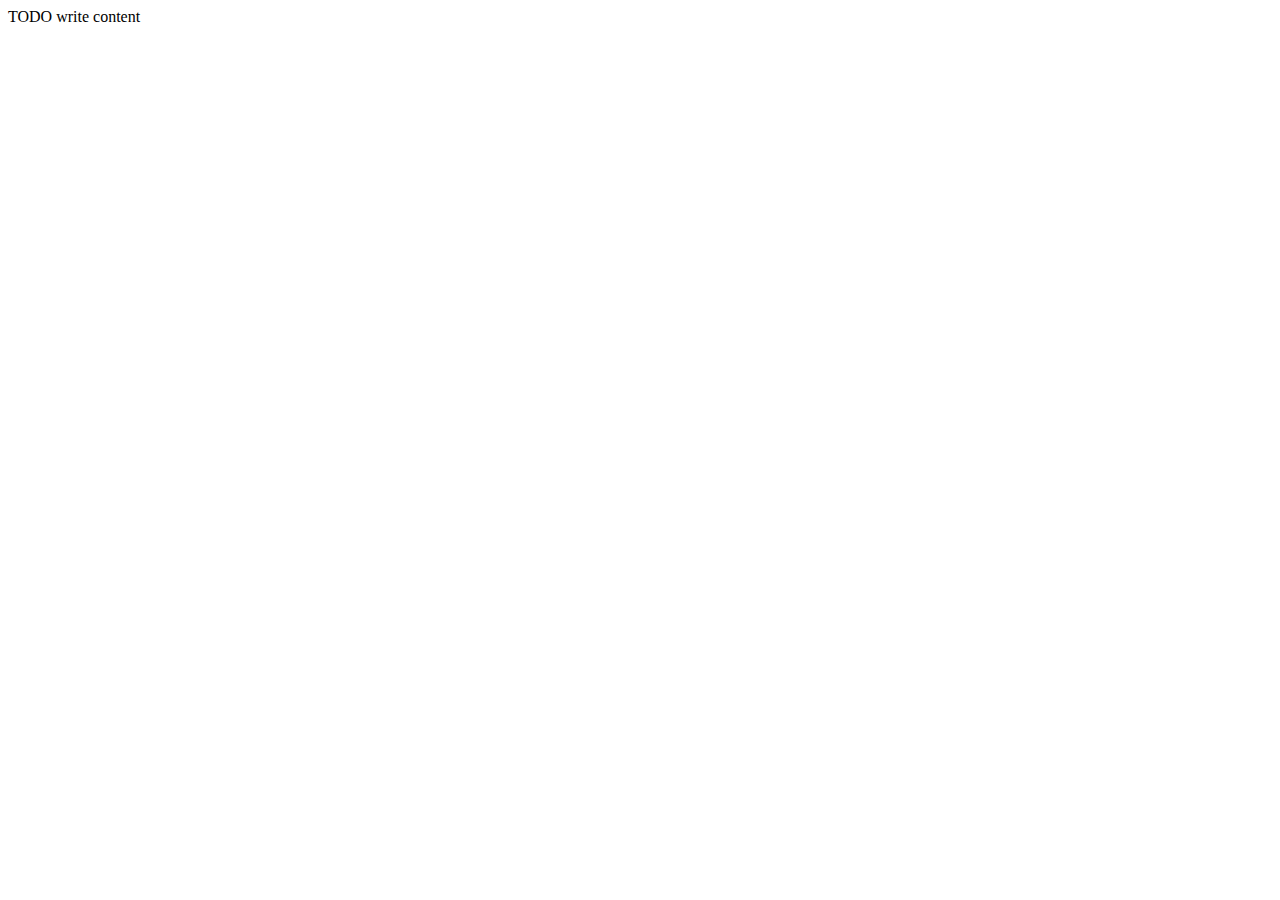
==== JeuxJavaScript/public_html/plateau.html @ 7ca61007 "jeux javascript" ====
<!DOCTYPE html>
<!--
To change this license header, choose License Headers in Project Properties.
To change this template file, choose Tools | Templates
and open the template in the editor.
-->
<html>
    <head>
        <title>TODO supply a title</title>
        <meta charset="UTF-8">
        <meta name="viewport" content="width=device-width, initial-scale=1.0">
    </head>
    <body>
        <div>TODO write content</div>
    </body>
</html>
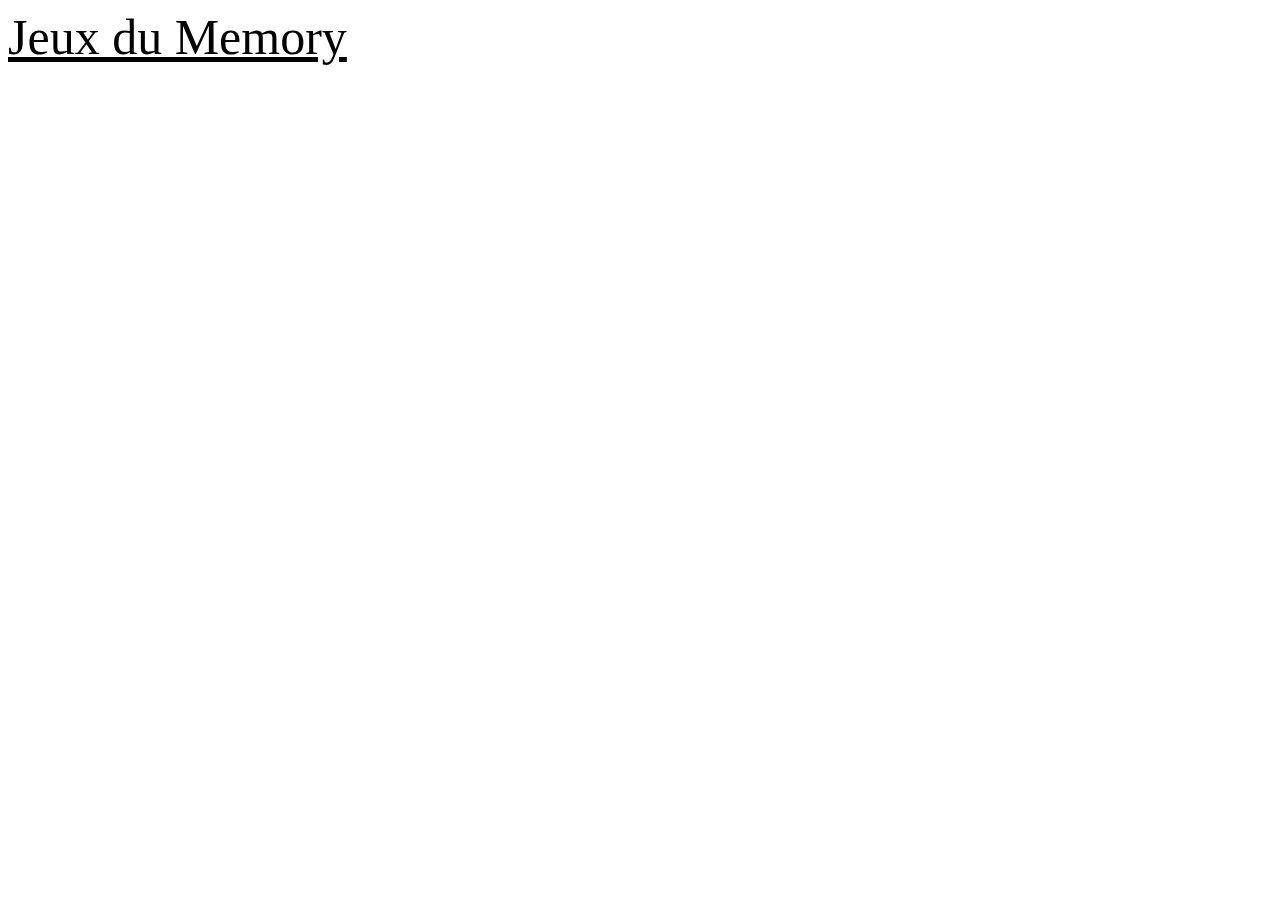
==== commit a67f97ac: "jeux javascript" ====
--- a/JeuxJavaScript/public_html/plateau.html
+++ b/JeuxJavaScript/public_html/plateau.html
@@ -6,11 +6,28 @@
 -->
 <html>
     <head>
+
         <title>TODO supply a title</title>
+
         <meta charset="UTF-8">
         <meta name="viewport" content="width=device-width, initial-scale=1.0">
+
+        <link href="css1.css" rel="stylesheet" type="text/css"/>
+
+        <script src="Js/jquery-3.1.1.js" type="text/javascript"></script>
+        <script src="Js/jeuxFonction.js" type="text/javascript"></script>
+        <script type="text/javascript">
+            $(document).ready(chargePlateau);
+        </script>
+
+
     </head>
     <body>
-        <div>TODO write content</div>
+        <div class="titre"><u>Jeux du Memory</u></div>
+
+        <table class="caca"></table>
+
+    
+
     </body>
 </html>
--- a/JeuxJavaScript/public_html/css1.css
+++ b/JeuxJavaScript/public_html/css1.css
@@ -0,0 +1,7 @@
+.titre {
+    font-family: fantasy;
+    font-size: larger;
+    font-size: 50px;
+    
+    
+}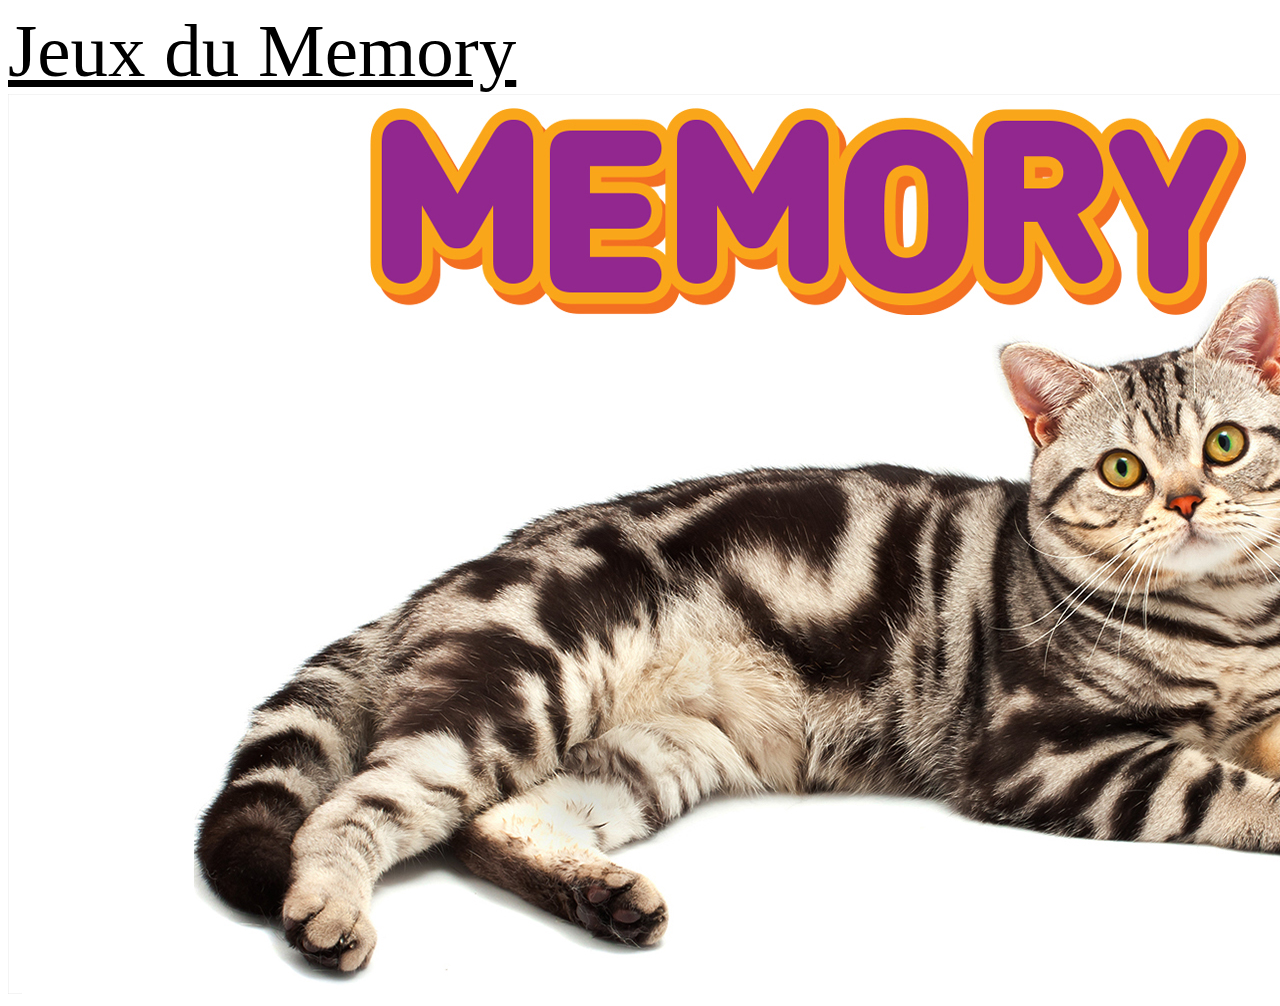
==== commit 76632bb4: "jeux javascript" ====
--- a/JeuxJavaScript/public_html/plateau.html
+++ b/JeuxJavaScript/public_html/plateau.html
@@ -26,8 +26,10 @@
         <div class="titre"><u>Jeux du Memory</u></div>
 
         <table class="caca"></table>
+        
+        <div><img src="IMG/cats-memory.jpg" alt=""/></div>
 
-    
+        
 
     </body>
 </html>
--- a/JeuxJavaScript/public_html/css1.css
+++ b/JeuxJavaScript/public_html/css1.css
@@ -1,7 +1,26 @@
 .titre {
+    font-family: cursive;
+    font-size: medium;
+    font-size: 75px;
+
+    margin: auto;
+
+
+
+}
+
+input{
+
+    border: crimson;
+    width:100px;
+    height: 100px;
     font-family: fantasy;
-    font-size: larger;
+    color: yellowgreen;
     font-size: 50px;
-    
-    
+    font-style: oblique;
+
+
+
+
+
 }